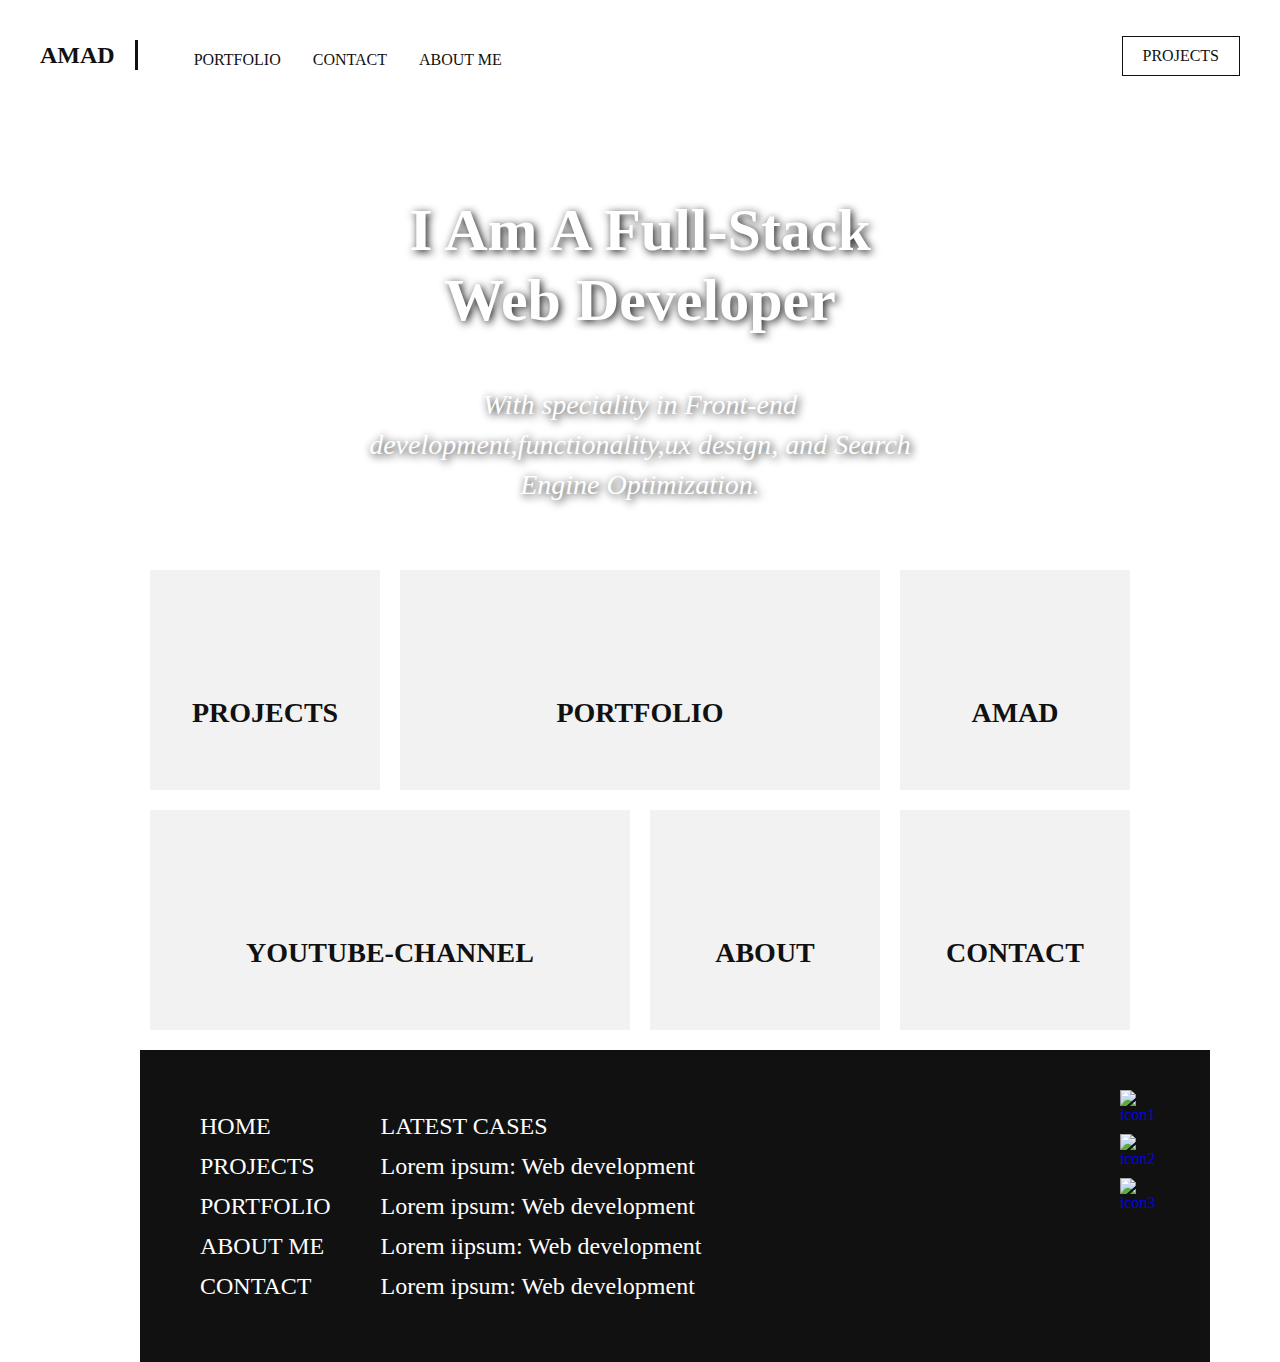
==== index.html @ 47265b47 "new name adde" ====
<!DOCTYPE html>
<html lang="en">
<head>
  <meta charset="UTF-8">
  <meta http-equiv="X-UA-Compatible" content="IE=edge">
  <meta name="viewport" content="width=device-width, initial-scale=1.0">
  <title>portfolio</title>
  <link rel="stylesheet" href="personal.css">
</head>
<body>
 <header>
    <a href="personal.html" class="header-brand"> AMAD </a>
    <nav>
      <ul>
        <li><a href="portfolio.html">PORTFOLIO</a></li>
        <li><a href="contact.html">CONTACT</a></li>
        <li><a href="../Project/read.html">ABOUT ME</a></li>
      </ul>
      <a href="project.html" class="header-projects">PROJECTS</a>
    </nav>
 </header>
 <main>
     <section class="index-banner">
          <div class="vertical-center">
            <h2> I Am A  Full-Stack <br> Web Developer</h2>
            <h1>With speciality in Front-end development,functionality,ux design, and Search Engine 
              Optimization.
            </h1>
          </div>
    </section>
    <div class="wrapper">
        <section class="index-links ">
          <a href="project.html">
            <div class="index-projects">
              <h3> PROJECTS </h3>
            </div>
          </a>
          <a href="portfolio.html">
            <div class="index-portfolio">
              <h3> PORTFOLIO </h3>
            </div>
          </a>
          <a href="personal.html">
            <div class="index-projects">
              <h3> AMAD </h3>
            </div>
          </a>
          <a href="#">
            <div class="index-portfolio">
              <h3> YOUTUBE-CHANNEL </h3>
            </div>
          </a>
          <a href="../Project/read.html">
            <div class="index-projects">
              <h3> ABOUT </h3>
            </div>
          </a>
          <a href="contact.html">
            <div class="index-projects">
              <h3> CONTACT </h3>
            </div>
          </a>
        </section>
      </div>
    </main>
  <div class="wrapper">
   <footer>
        <ul class="links-one">
          <li><a href="personal.html">HOME</a></li>
          <li><a href="project.html">PROJECTS</a></li>
          <li><a href="#">PORTFOLIO</a></li>
          <li><a href="../Project/read.html">ABOUT ME</a></li>
          <li><a href="#">CONTACT</a></li>
        </ul>
        <ul class="links-two">
          <li> <span> Latest cases </span></li>
          <li><a href=""> Lorem ipsum: Web development </a></li>
          <li><a href=""> Lorem ipsum: Web development</a></li>
          <li><a href=""> Lorem iipsum: Web development</a></li>
          <li><a href=""> Lorem ipsum: Web development</a></li>
        </ul>
        <div class="media">
          <a href="#"> <img src="https://res-console.cloudinary.com/mailop-technology/media_explorer_thumbnails/4966e0a34a10e5f6c3898189f1ec19e1/detailed" alt="icon1"> </a>
          <a href="#"> <img src="https://res-console.cloudinary.com/mailop-technology/media_explorer_thumbnails/a964d8df46bb31ba38ef5517327e1463/detailed" alt="icon2"> </a>
          <a href="#"> <img src="https://res-console.cloudinary.com/mailop-technology/media_explorer_thumbnails/6a0bb3ba9aa34b094835dd52b95a37ef/detailed" alt="icon3"> </a>
        </div>
  </footer>
</div> 
</body>
</html>
---- personal.css ----
a {
    text-decoration: none;
  }
  
  body {
    margin: 0;
    padding: 0;
    box-sizing: border-box;
  }
  
  header {
    position: fixed;
    top: 0;
    right: 0;
    left: 0;
    background-color: #fff;
    width: 100%;
    height: 110px;
  }
  
  header .header-brand {
    font-size: 24px ;
    color: #111;
    font-weight: 900;
    display: block;
    margin: 0 auto;
    text-align: center;
    padding: 20px 0;
  }
  
  header nav ul {
    display: block;
    margin: 0 auto;
    width: fit-content;
  }
  
  header nav ul li {
    display: flex;
    float: left;
    list-style: none;
    padding: 0 16px ;
  
  }
  
  header nav ul li a {
    font-size: 16px ;
    color: #111;
    display: block;
  }
  
  header .header-projects {
    display: none;
  }
  
  @media only screen and (min-width: 1000px) {
    header .header-brand {
      margin:40px  0;
      text-align: left;
      line-height: 30px;
      padding: 0 20px 0 40px;
      border-right: 3px solid #111;
      float: left;
    }
    header nav ul {
      margin: 30px 0px;
      float: left;
    }
   
    header nav ul li a {
      line-height: 60px;
    }
    header .header-projects {
      display: block;
      font-size: 16px ;
      color: #111;
     display: block;
     text-transform: uppercase;
     line-height: 38px;
     border: 1px solid #111;
     float: right;
     margin-right: 40px;
     margin-top: 36px;
     padding: 0 20px;
    }
  }
  
  main {
    padding-top: 100px;
  }
  
  .index-banner {
    width: 100%;
    height:calc(100vh - 110px);
    background-image: url(https://res-console.cloudinary.com/mailop-technology/media_explorer_thumbnails/15c5af28c524d2111950c8954bb8f1ed/detailed);
    background-repeat: no-repeat;
    background-position: center;
    background-size: cover;
    display: table;
  }
  
  .vertical-center {
    display: table-cell;
    vertical-align: middle;
  }
  
  .index-banner h2 {
    font-size: 60px;
    font-weight: 900;
    line-height: 70px;
    color: #fff;
    text-align: center;
    text-shadow: 2px 2px 8px #111;
  }
  
  .index-banner h1 {
    font-size: 28px;
    font-weight: 100;
    font-style: italic;
    line-height: 40px;
    color: #fff;
    text-align: center;
    text-shadow: 2px 2px 8px #111;
  }
  
  .index-links div { 
    margin: 16px 16px 0;
    width: calc(100% - 32px);
    height: 100px;
    background-color: #c9c7c7;
  }
  
  .index-links div h3 {
    font-size: 28px;
    font-weight: 600;
    line-height: 100px;
    color: #111;
    text-align: center;
  }
  
  @media only screen and (min-width: 1000px) {
    .wrapper {
      width: 1000px;
      margin: 0 auto;
    }
    .index-banner {
      height:450px;
    }
    .index-banner h1 {
      display: block;
      width: 600px;
      margin: 0 auto;
    }
    .index-links {
      overflow: hidden;
    }
    .index-links div {
      margin: 20px 10px 0;
      height: 220px;
      background-color: #f2f2f2;
      float: left;
    }
   .index-projects {
    width: calc(25% - 20px) !important;
   }  
   .index-portfolio {
    width: calc(50% - 20px) !important;
   }
   .index-links div h3 {
    line-height: 230px;
  }
  }
  
  .project-links {
    overflow: hidden;
    margin-bottom: 20px;
  }
  
  .project-links h2 {
    font-size: 28px;
    font-weight: 600;
    color: #111;
    text-transform: uppercase;
    margin-top: 10px;
  }
  
  .project-links .project-link{
    float: left;
    width: 230px;
    height: 230px;
    margin: 20px 10px 0 ;
    background-color: #e3e3e3;
  }
  .project-links .project-link p {
    padding-top: 45%;
    font-size: 24px;
    font-weight: 600;
    color: #111;
    text-align: center;
    text-transform: uppercase;
  }
  
  footer {
    width:calc(100% - 10px) ;
    padding: 40px 40px ;
    margin-top: 20px;
    background-color: #111;
    overflow: hidden;
  }
  
  footer ul {
    width: fit-content;
    float: left;
    padding-left: 20px;
  }
  
  footer ul li {
    display: block;
    list-style: none;
  }
  
  footer ul li a {
    font-size: 24px ;
    color: #fff;
    display: block;
    line-height: 40px;
  }
  
  footer .links-two {
    display: none;
  }
  
  .media {
    width: 50px;
    float: right;
  }
  
  .media img {
    width: 100%;
    margin-bottom: 10px;
  }
  
  @media only screen and (min-width: 1000px) {
    footer .links-two {
      display: block;
    }
    footer ul {
      padding-right: 30px;
    }
    footer ul li span {
      text-transform: uppercase;
      font-size: 24px ;
      color: #fff;
      line-height: 40px;
    }
  }
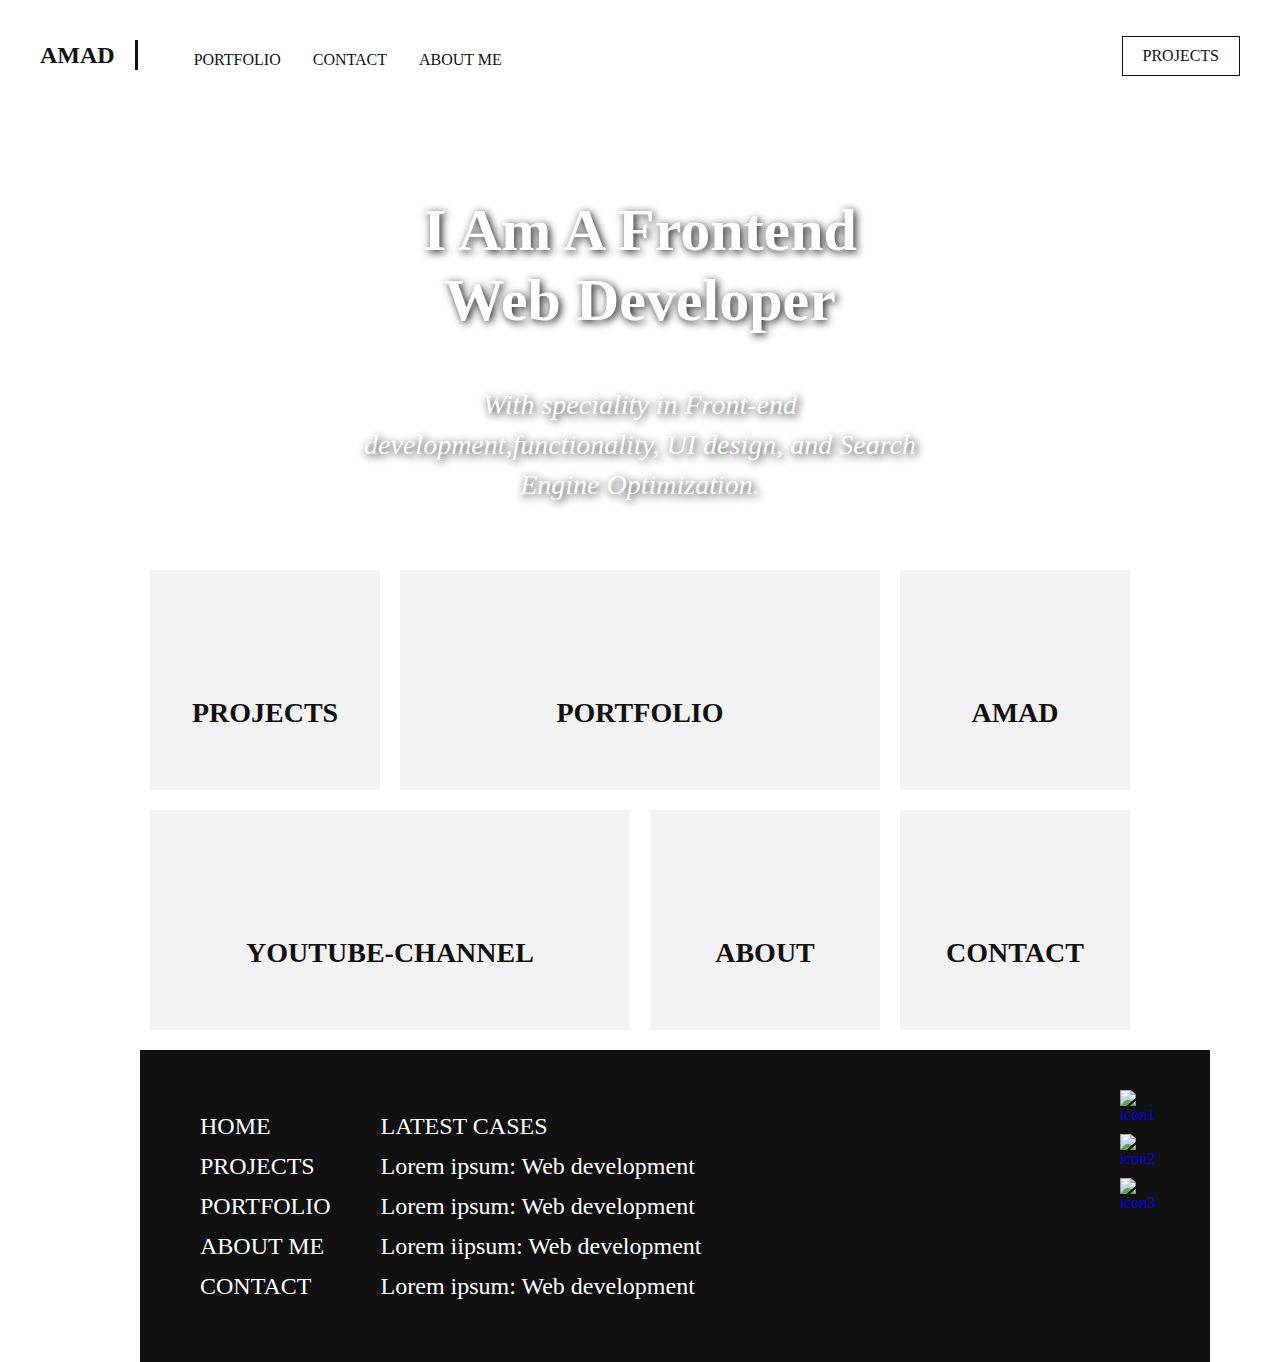
==== commit f87ddaae: "Update index.html" ====
--- a/index.html
+++ b/index.html
@@ -22,8 +22,8 @@
  <main>
      <section class="index-banner">
           <div class="vertical-center">
-            <h2> I Am A  Full-Stack <br> Web Developer</h2>
-            <h1>With speciality in Front-end development,functionality,ux design, and Search Engine 
+            <h2> I Am A  Frontend <br> Web Developer</h2>
+            <h1>With speciality in Front-end development,functionality, UI design, and Search Engine 
               Optimization.
             </h1>
           </div>
@@ -80,11 +80,11 @@
           <li><a href=""> Lorem ipsum: Web development</a></li>
         </ul>
         <div class="media">
-          <a href="#"> <img src="https://res-console.cloudinary.com/mailop-technology/media_explorer_thumbnails/4966e0a34a10e5f6c3898189f1ec19e1/detailed" alt="icon1"> </a>
-          <a href="#"> <img src="https://res-console.cloudinary.com/mailop-technology/media_explorer_thumbnails/a964d8df46bb31ba38ef5517327e1463/detailed" alt="icon2"> </a>
-          <a href="#"> <img src="https://res-console.cloudinary.com/mailop-technology/media_explorer_thumbnails/6a0bb3ba9aa34b094835dd52b95a37ef/detailed" alt="icon3"> </a>
+          <a href="#"> <img src="https://res-console.cloudinary.com/mailop-technology/media_explorer_thumbnails/4966e0a34a10e5f6c3898189f1ec19e1/detailed.jpg" alt="icon1"> </a>
+          <a href="#"> <img src="https://res-console.cloudinary.com/mailop-technology/media_explorer_thumbnails/a964d8df46bb31ba38ef5517327e1463/detailed.jpg" alt="icon2"> </a>
+          <a href="#"> <img src="https://res-console.cloudinary.com/mailop-technology/media_explorer_thumbnails/6a0bb3ba9aa34b094835dd52b95a37ef/detailed.jpg" alt="icon3"> </a>
         </div>
   </footer>
 </div> 
 </body>
-</html>+</html>
--- a/personal.css
+++ b/personal.css
@@ -87,11 +87,11 @@
   main {
     padding-top: 100px;
   }
-  
+ 
   .index-banner {
     width: 100%;
     height:calc(100vh - 110px);
-    background-image: url(https://res-console.cloudinary.com/mailop-technology/media_explorer_thumbnails/15c5af28c524d2111950c8954bb8f1ed/detailed);
+    background-image: url(https://res.cloudinary.com/mailop-technology/image/upload/v1658314733/pexels-fox-1595385_xoqp4v.jpg);
     background-repeat: no-repeat;
     background-position: center;
     background-size: cover;
@@ -252,4 +252,4 @@
       color: #fff;
       line-height: 40px;
     }
-  }+  }
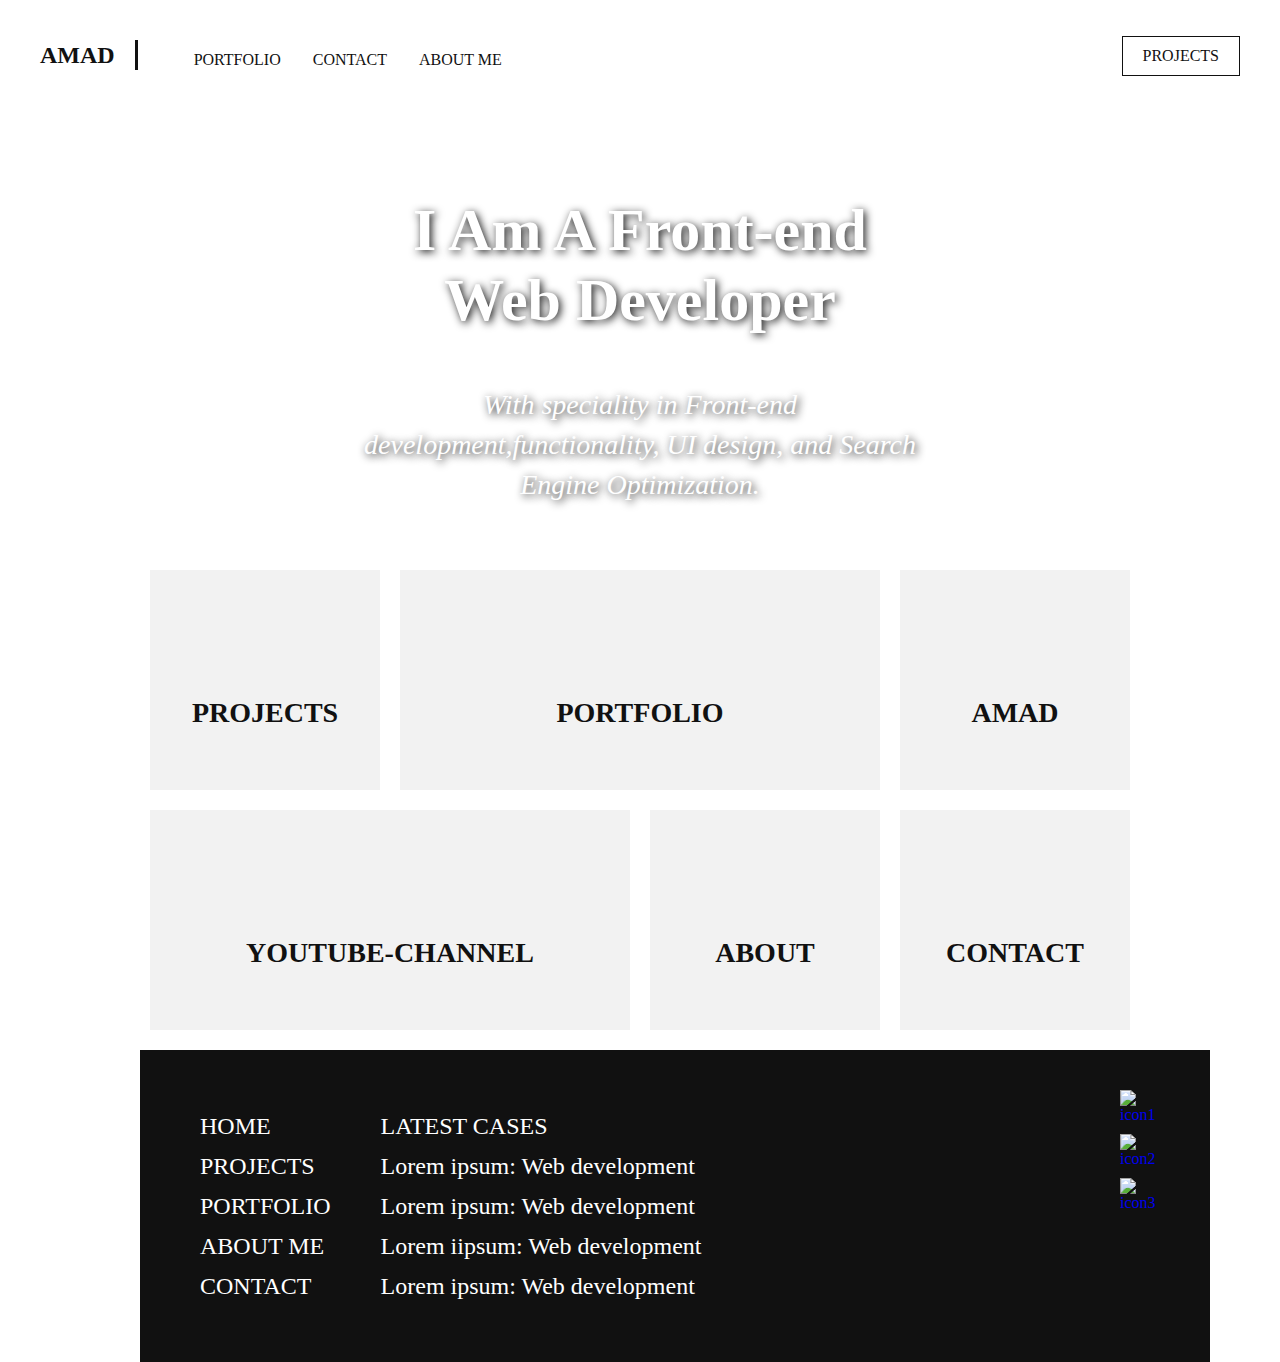
==== commit eb30a111: "Update index.html" ====
--- a/index.html
+++ b/index.html
@@ -22,7 +22,7 @@
  <main>
      <section class="index-banner">
           <div class="vertical-center">
-            <h2> I Am A  Frontend <br> Web Developer</h2>
+            <h2> I Am A  Front-end <br> Web Developer</h2>
             <h1>With speciality in Front-end development,functionality, UI design, and Search Engine 
               Optimization.
             </h1>
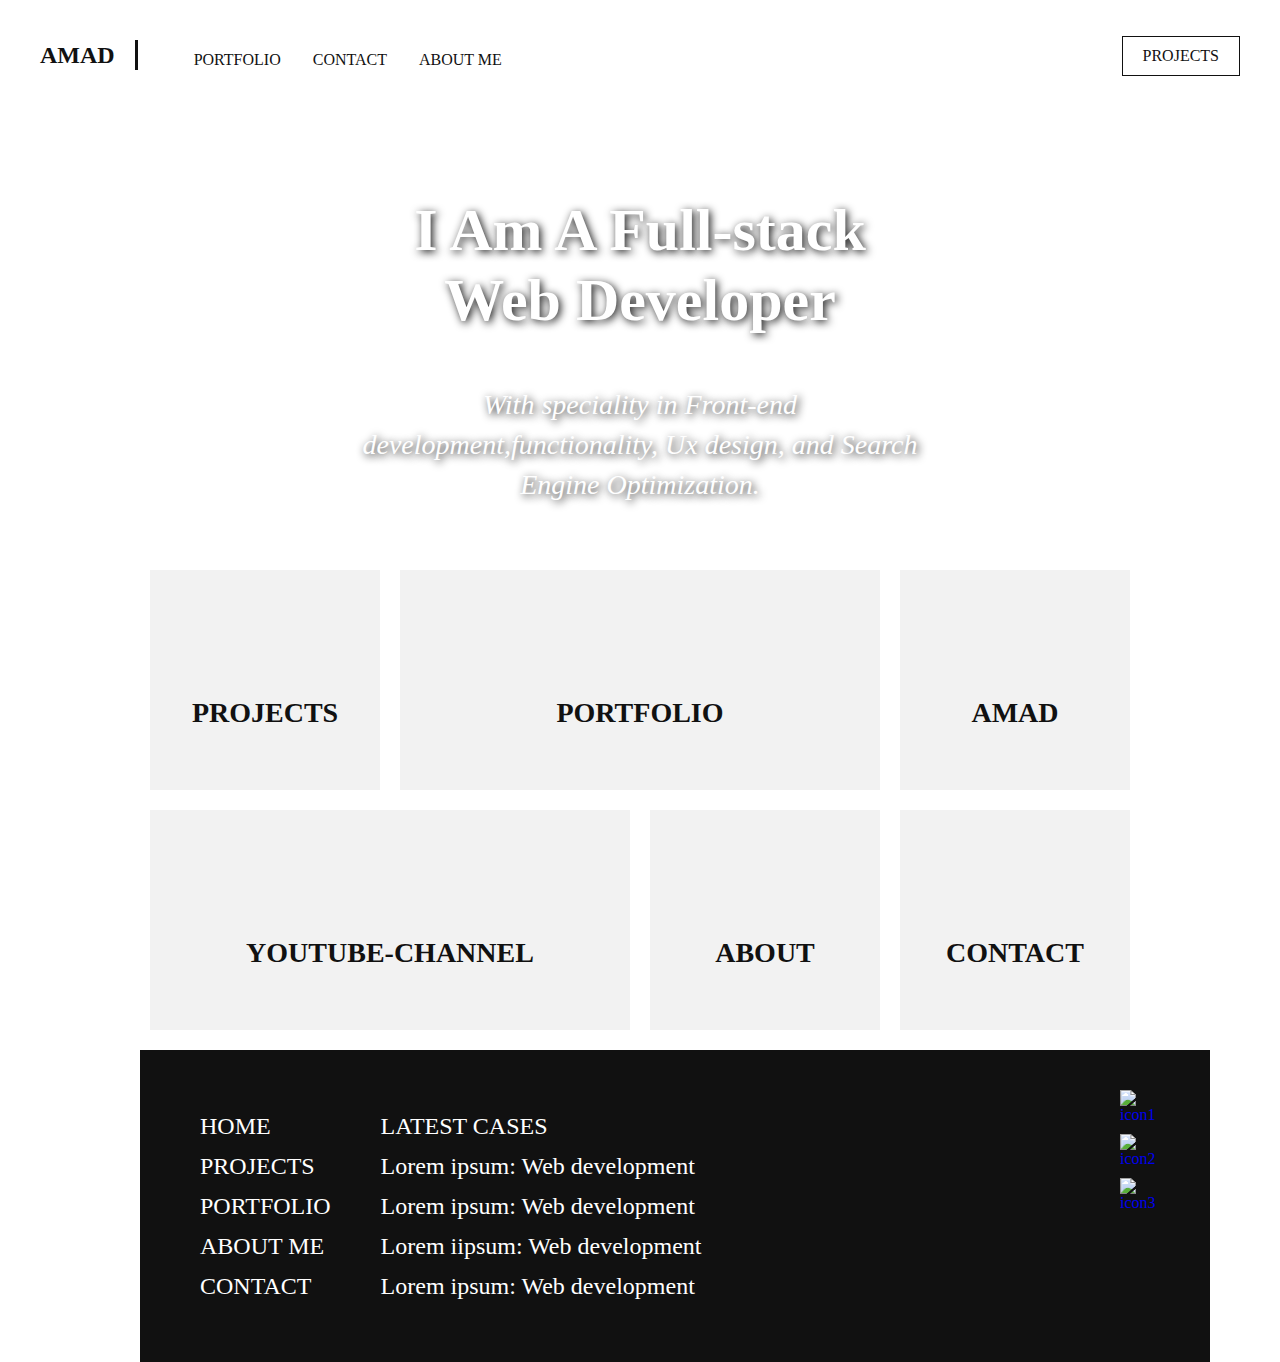
==== commit 21da9f1d: "Update index.html" ====
--- a/index.html
+++ b/index.html
@@ -22,8 +22,8 @@
  <main>
      <section class="index-banner">
           <div class="vertical-center">
-            <h2> I Am A  Front-end <br> Web Developer</h2>
-            <h1>With speciality in Front-end development,functionality, UI design, and Search Engine 
+            <h2> I Am A  Full-stack <br> Web Developer</h2>
+            <h1>With speciality in Front-end development,functionality, Ux design, and Search Engine 
               Optimization.
             </h1>
           </div>
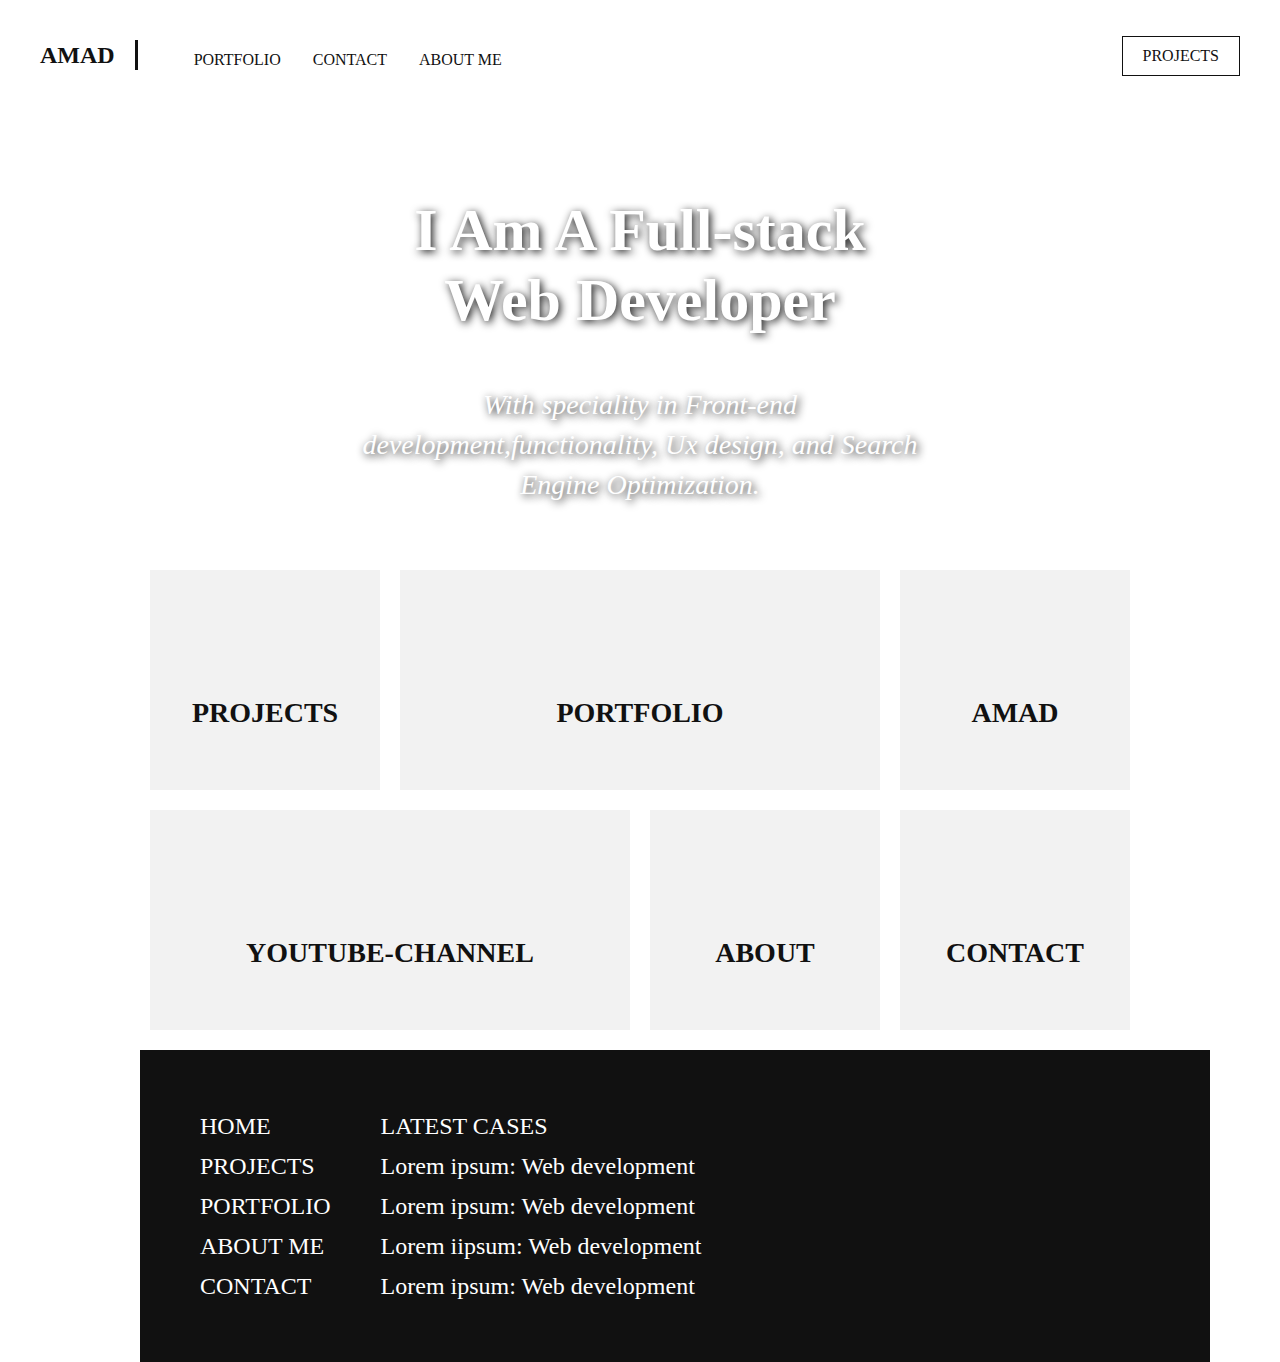
==== commit 8ab3c437: "updating my socials" ====
--- a/index.html
+++ b/index.html
@@ -14,7 +14,7 @@
       <ul>
         <li><a href="portfolio.html">PORTFOLIO</a></li>
         <li><a href="contact.html">CONTACT</a></li>
-        <li><a href="../Project/read.html">ABOUT ME</a></li>
+        <li><a href="read.html">ABOUT ME</a></li>
       </ul>
       <a href="project.html" class="header-projects">PROJECTS</a>
     </nav>
@@ -50,7 +50,7 @@
               <h3> YOUTUBE-CHANNEL </h3>
             </div>
           </a>
-          <a href="../Project/read.html">
+          <a href="read.html">
             <div class="index-projects">
               <h3> ABOUT </h3>
             </div>
@@ -69,7 +69,7 @@
           <li><a href="personal.html">HOME</a></li>
           <li><a href="project.html">PROJECTS</a></li>
           <li><a href="#">PORTFOLIO</a></li>
-          <li><a href="../Project/read.html">ABOUT ME</a></li>
+          <li><a href="read.html">ABOUT ME</a></li>
           <li><a href="#">CONTACT</a></li>
         </ul>
         <ul class="links-two">
@@ -80,9 +80,9 @@
           <li><a href=""> Lorem ipsum: Web development</a></li>
         </ul>
         <div class="media">
-          <a href="#"> <img src="https://res-console.cloudinary.com/mailop-technology/media_explorer_thumbnails/4966e0a34a10e5f6c3898189f1ec19e1/detailed.jpg" alt="icon1"> </a>
-          <a href="#"> <img src="https://res-console.cloudinary.com/mailop-technology/media_explorer_thumbnails/a964d8df46bb31ba38ef5517327e1463/detailed.jpg" alt="icon2"> </a>
-          <a href="#"> <img src="https://res-console.cloudinary.com/mailop-technology/media_explorer_thumbnails/6a0bb3ba9aa34b094835dd52b95a37ef/detailed.jpg" alt="icon3"> </a>
+          <a href="#"> <i class="fi fi-brands-instagram"></i> </a>
+          <a href="#"> <i class="fi fi-brands-facebook"></i> </a>
+          <a href="#"> <i class="fi fi-brands-linkedin"></i> </a>
         </div>
   </footer>
 </div> 
